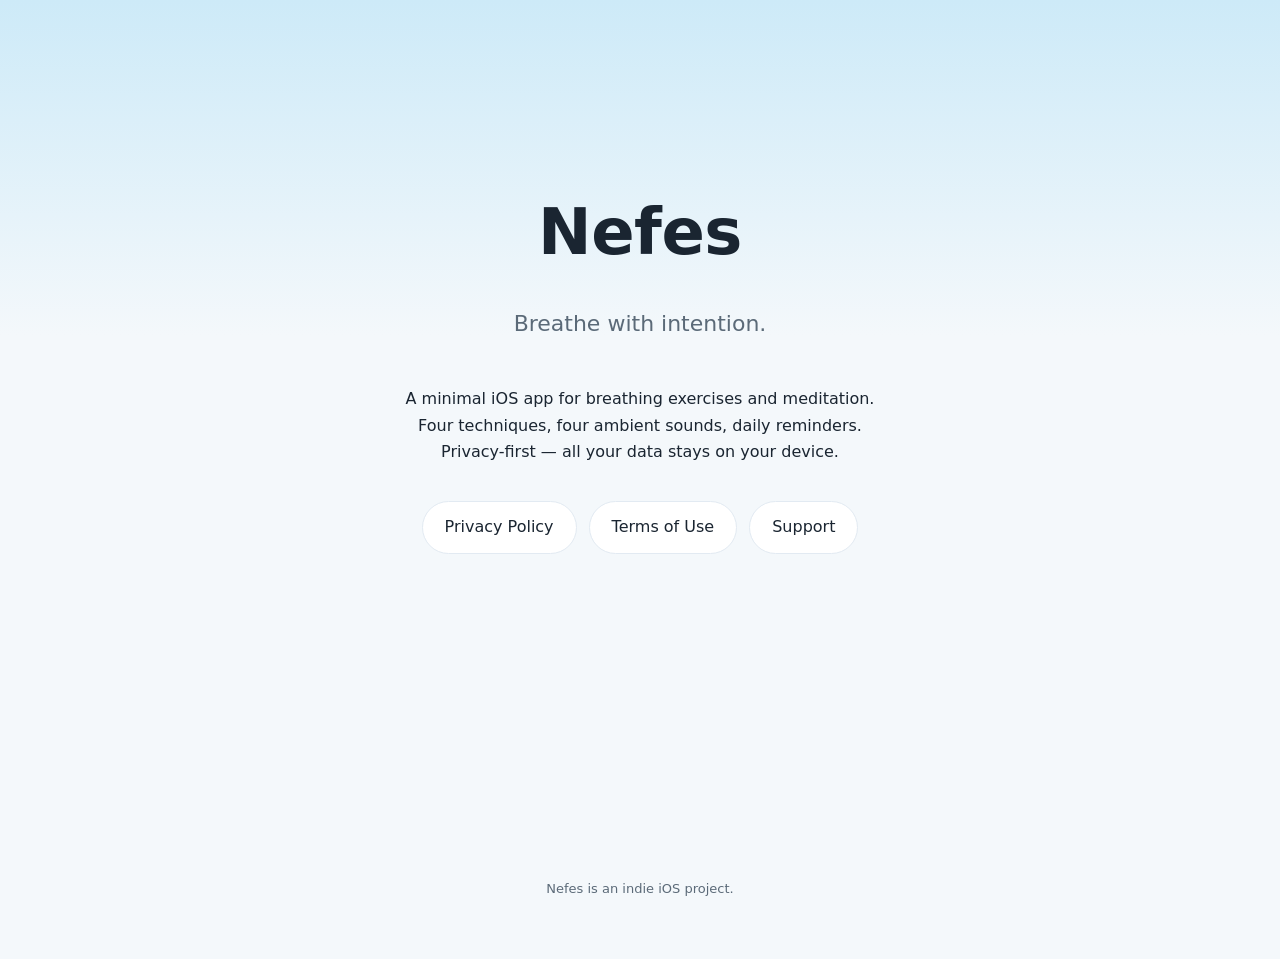
==== index.html @ 3705c964 "Initial site: privacy, support, terms, landing" ====
<!DOCTYPE html>
<html lang="en">
<head>
  <meta charset="UTF-8">
  <meta name="viewport" content="width=device-width, initial-scale=1.0">
  <meta name="description" content="Nefes — a privacy-first breathing & meditation app for iOS.">
  <title>Nefes — Breathe with intention</title>
  <link rel="stylesheet" href="style.css">
</head>
<body class="hero">
  <main>
    <h1>Nefes</h1>
    <p class="tagline">Breathe with intention.</p>
    <p style="max-width: 480px;">
      A minimal iOS app for breathing exercises and meditation.
      Four techniques, four ambient sounds, daily reminders.
      Privacy-first — all your data stays on your device.
    </p>
    <nav class="links">
      <a href="privacy.html">Privacy Policy</a>
      <a href="terms.html">Terms of Use</a>
      <a href="support.html">Support</a>
    </nav>
  </main>
  <footer>
    <p>Nefes is an indie iOS project.</p>
  </footer>
</body>
</html>
---- style.css ----
* { box-sizing: border-box; }

:root {
  --bg-top: #cdeaf8;
  --bg-bottom: #f4f8fb;
  --text: #1a2531;
  --text-muted: #5b6a78;
  --accent: #4a8fd4;
  --card: #ffffff;
  --card-border: #e2eaf2;
  --max-width: 680px;
  --radius: 16px;
}

html, body { margin: 0; padding: 0; }

body {
  font-family: -apple-system, BlinkMacSystemFont, "SF Pro Rounded", "SF Pro Text",
               "Segoe UI", system-ui, sans-serif;
  background: linear-gradient(180deg, var(--bg-top) 0%, var(--bg-bottom) 35%);
  color: var(--text);
  line-height: 1.65;
  min-height: 100vh;
  -webkit-font-smoothing: antialiased;
}

header, main, footer {
  max-width: var(--max-width);
  margin: 0 auto;
  padding: 0 24px;
}

header { padding-top: 56px; padding-bottom: 8px; }
main { padding-top: 16px; padding-bottom: 80px; }
footer {
  padding-top: 56px;
  padding-bottom: 48px;
  color: var(--text-muted);
  font-size: 13px;
  text-align: center;
}

h1 { font-size: 36px; font-weight: 700; margin: 0 0 8px; letter-spacing: -0.5px; }
h2 { font-size: 22px; font-weight: 600; margin: 40px 0 12px; }
p { margin: 12px 0; }
ul, ol { padding-left: 22px; margin: 12px 0; }
li { margin-bottom: 6px; }

.muted { color: var(--text-muted); font-size: 14px; }

a { color: var(--accent); text-decoration: none; }
a:hover { text-decoration: underline; }
nav a { display: inline-block; margin-bottom: 12px; font-weight: 500; }

details {
  margin-bottom: 12px;
  padding: 16px 18px;
  background: var(--card);
  border-radius: var(--radius);
  border: 1px solid var(--card-border);
}
details summary {
  cursor: pointer;
  font-weight: 600;
  list-style: none;
  padding-right: 24px;
  position: relative;
}
details summary::after {
  content: "+";
  position: absolute;
  right: 0;
  top: 0;
  color: var(--accent);
  font-weight: 700;
  font-size: 18px;
}
details[open] summary::after { content: "−"; }
details[open] summary { margin-bottom: 12px; }

.big-link {
  display: inline-block;
  font-size: 20px;
  font-weight: 600;
  padding: 14px 24px;
  background: var(--card);
  border-radius: 999px;
  border: 1px solid var(--card-border);
  margin: 8px 0;
}

/* Landing page hero */
.hero header { display: none; }
.hero main {
  min-height: 90vh;
  display: flex;
  flex-direction: column;
  justify-content: center;
  align-items: center;
  text-align: center;
}
.hero h1 { font-size: 64px; margin-top: 0; }
.hero .tagline { font-size: 22px; color: var(--text-muted); margin-bottom: 32px; }
.hero .links {
  display: flex;
  gap: 12px;
  margin-top: 24px;
  flex-wrap: wrap;
  justify-content: center;
}
.hero .links a {
  padding: 12px 22px;
  background: var(--card);
  border-radius: 999px;
  border: 1px solid var(--card-border);
  font-weight: 500;
  color: var(--text);
}
.hero .links a:hover { background: var(--accent); color: white; text-decoration: none; border-color: var(--accent); }

@media (max-width: 480px) {
  header { padding-top: 36px; }
  h1 { font-size: 28px; }
  .hero h1 { font-size: 44px; }
  .hero .tagline { font-size: 18px; }
}
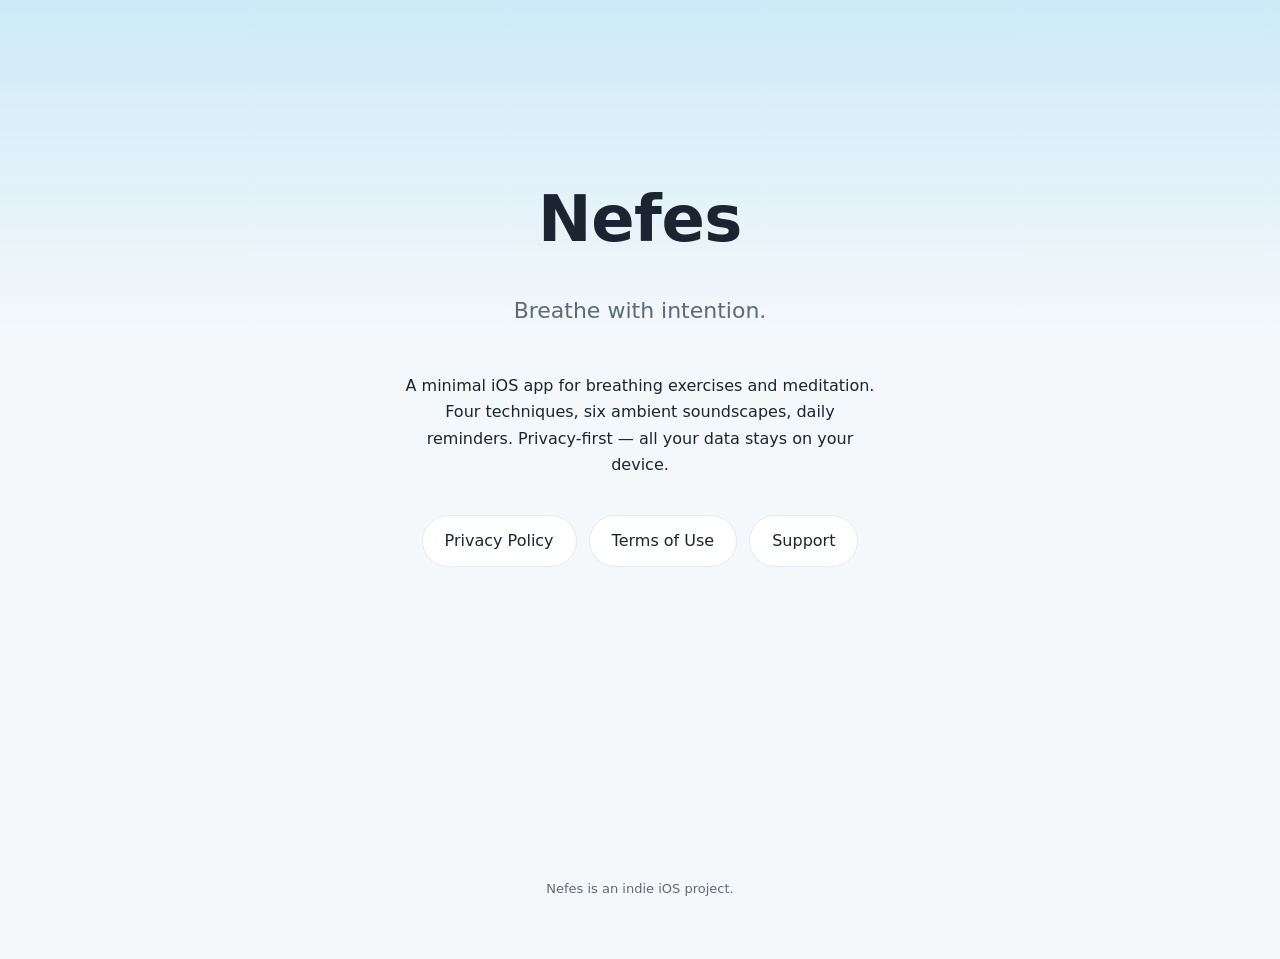
==== commit ecb0b156: "Update ambient sound count: 4 → 6 (add birds, wind) Co-Authored-By: Claude Opus 4.7 <noreply@anthrop" ====
--- a/index.html
+++ b/index.html
@@ -13,7 +13,7 @@
     <p class="tagline">Breathe with intention.</p>
     <p style="max-width: 480px;">
       A minimal iOS app for breathing exercises and meditation.
-      Four techniques, four ambient sounds, daily reminders.
+      Four techniques, six ambient soundscapes, daily reminders.
       Privacy-first — all your data stays on your device.
     </p>
     <nav class="links">
